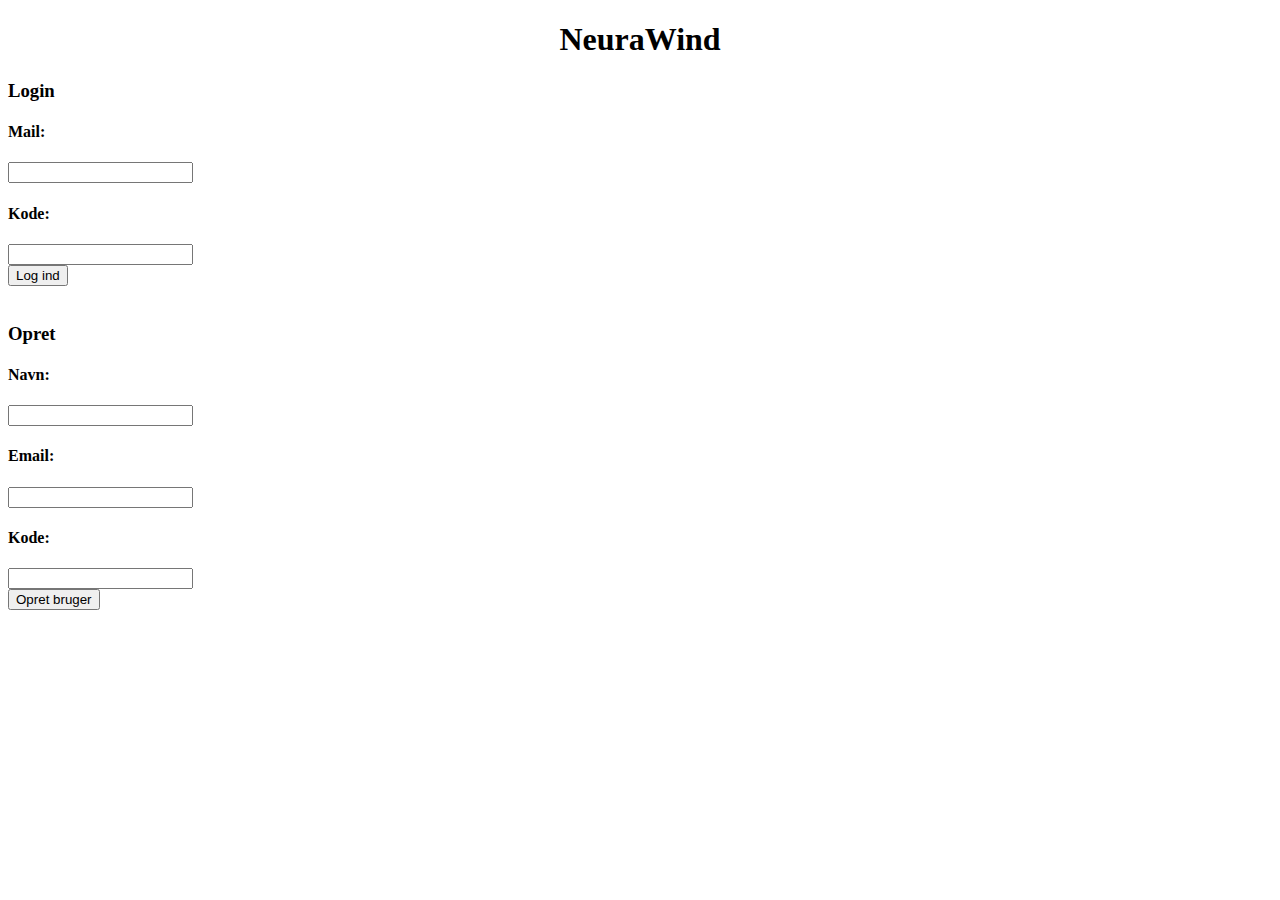
==== index.html @ 186642ab "Updated homepage with basic layout" ====
<!DOCTYPE html>
<html>
    <head>
        <meta charset="utf-8" />
        <meta http-equiv="X-UA-Compatible" content="IE=edge">
        <title>NeuraWind</title>
        <meta name="viewport" content="width=device-width, initial-scale=1">
        <link rel="stylesheet" type="text/css" media="screen" href="stylesheet/styles.css" />
    </head>
    <body>
        <h1 style="text-align: center">
            NeuraWind
        </h1>  
        <h3>Login</h3>
        <form action="login.php" method="POST">
            <div>
                <h4>Mail:</h4>
                <input type="text" name="mail" />
            </div>
            <div>
                <h4>Kode:</h4>
                <input type="password" name="password" />
            </div>
            <input type="submit" value="Log ind">
        </form>
        </br>
        <h3>Opret</h3>
        <form action="opret.php" method="POST">
            <div>
                <h4>Navn:</h4>
                <input type="text" name="name" />
            </div>
            <div>
                <h4>Email: </h4>
                <input type="text" name="mail" />
            </div>
            <div>
                <h4>Kode:</h4>
                <input type="password" name="password" />
            </div>
            <input type="submit" value="Opret bruger">
        </form>
    </body>
</html>
---- stylesheet/styles.css ----
.header{
    background: #36a0dd
}
.sidebar{
    float: left;
    width: 15%;
    height: 500px;
    background: #ccc;
    padding: 20px;
}
.project:hover{
    background: #a6a6ac;
}
.content{
    background: #6a6b6b;
    padding: 20px;
}
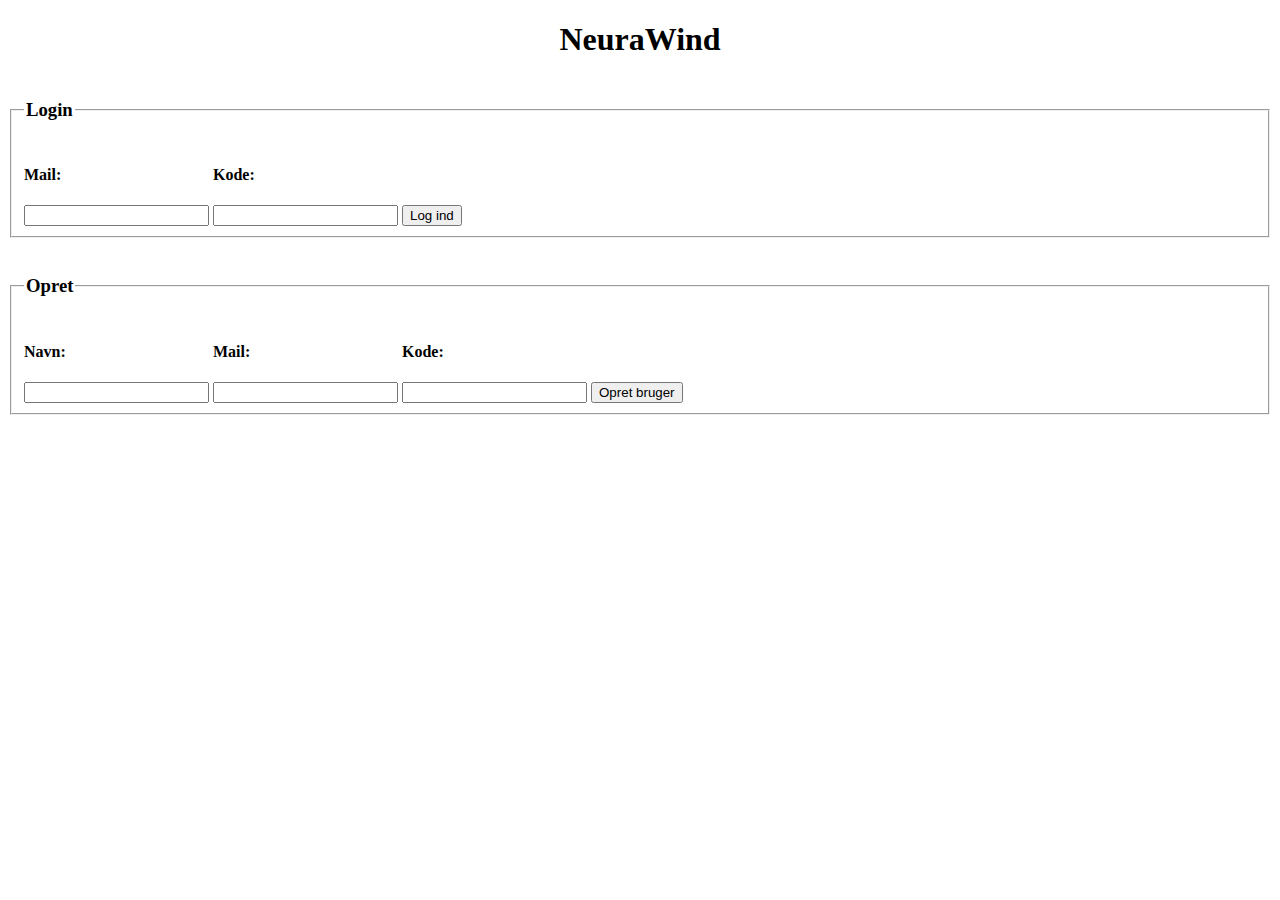
==== commit f3af52c5: "Updated everything" ====
--- a/index.html
+++ b/index.html
@@ -1,44 +1,51 @@
 <!DOCTYPE html>
 <html>
-    <head>
-        <meta charset="utf-8" />
-        <meta http-equiv="X-UA-Compatible" content="IE=edge">
-        <title>NeuraWind</title>
-        <meta name="viewport" content="width=device-width, initial-scale=1">
-        <link rel="stylesheet" type="text/css" media="screen" href="stylesheet/styles.css" />
-    </head>
-    <body>
-        <h1 style="text-align: center">
-            NeuraWind
-        </h1>  
-        <h3>Login</h3>
-        <form action="login.php" method="POST">
-            <div>
+
+<head>
+    <meta charset="utf-8" />
+    <meta http-equiv="X-UA-Compatible" content="IE=edge">
+    <title>NeuraWind</title>
+    <meta name="viewport" content="width=device-width, initial-scale=1">
+    <link rel="stylesheet" type="text/css" media="screen" href="stylesheet/styles.css" />
+</head>
+
+<body>
+    <h1 style="text-align: center">
+        NeuraWind
+    </h1>
+    <form action="login.php" method="POST">
+        <fieldset>
+            <legend><h3>Login</h3></legend>
+            <div style="display: inline-block">
                 <h4>Mail:</h4>
                 <input type="text" name="mail" />
             </div>
-            <div>
+            <div style="display: inline-block">
                 <h4>Kode:</h4>
                 <input type="password" name="password" />
             </div>
             <input type="submit" value="Log ind">
-        </form>
-        </br>
-        <h3>Opret</h3>
-        <form action="opret.php" method="POST">
-            <div>
+        </fieldset>
+    </form>
+    </br>
+    <form action="opret.php" method="POST">
+        <fieldset>
+            <legend><h3>Opret</h3></legend>
+            <div style="display: inline-block">
                 <h4>Navn:</h4>
                 <input type="text" name="name" />
             </div>
-            <div>
-                <h4>Email: </h4>
+            <div style="display: inline-block">
+                <h4>Mail: </h4>
                 <input type="text" name="mail" />
             </div>
-            <div>
+            <div style="display: inline-block">
                 <h4>Kode:</h4>
                 <input type="password" name="password" />
             </div>
             <input type="submit" value="Opret bruger">
-        </form>
-    </body>
+        </fieldset>
+    </form>
+</body>
+
 </html>--- a/stylesheet/styles.css
+++ b/stylesheet/styles.css
@@ -14,4 +14,7 @@
 .content{
     background: #6a6b6b;
     padding: 20px;
+}
+#info{
+    padding: 20px;
 }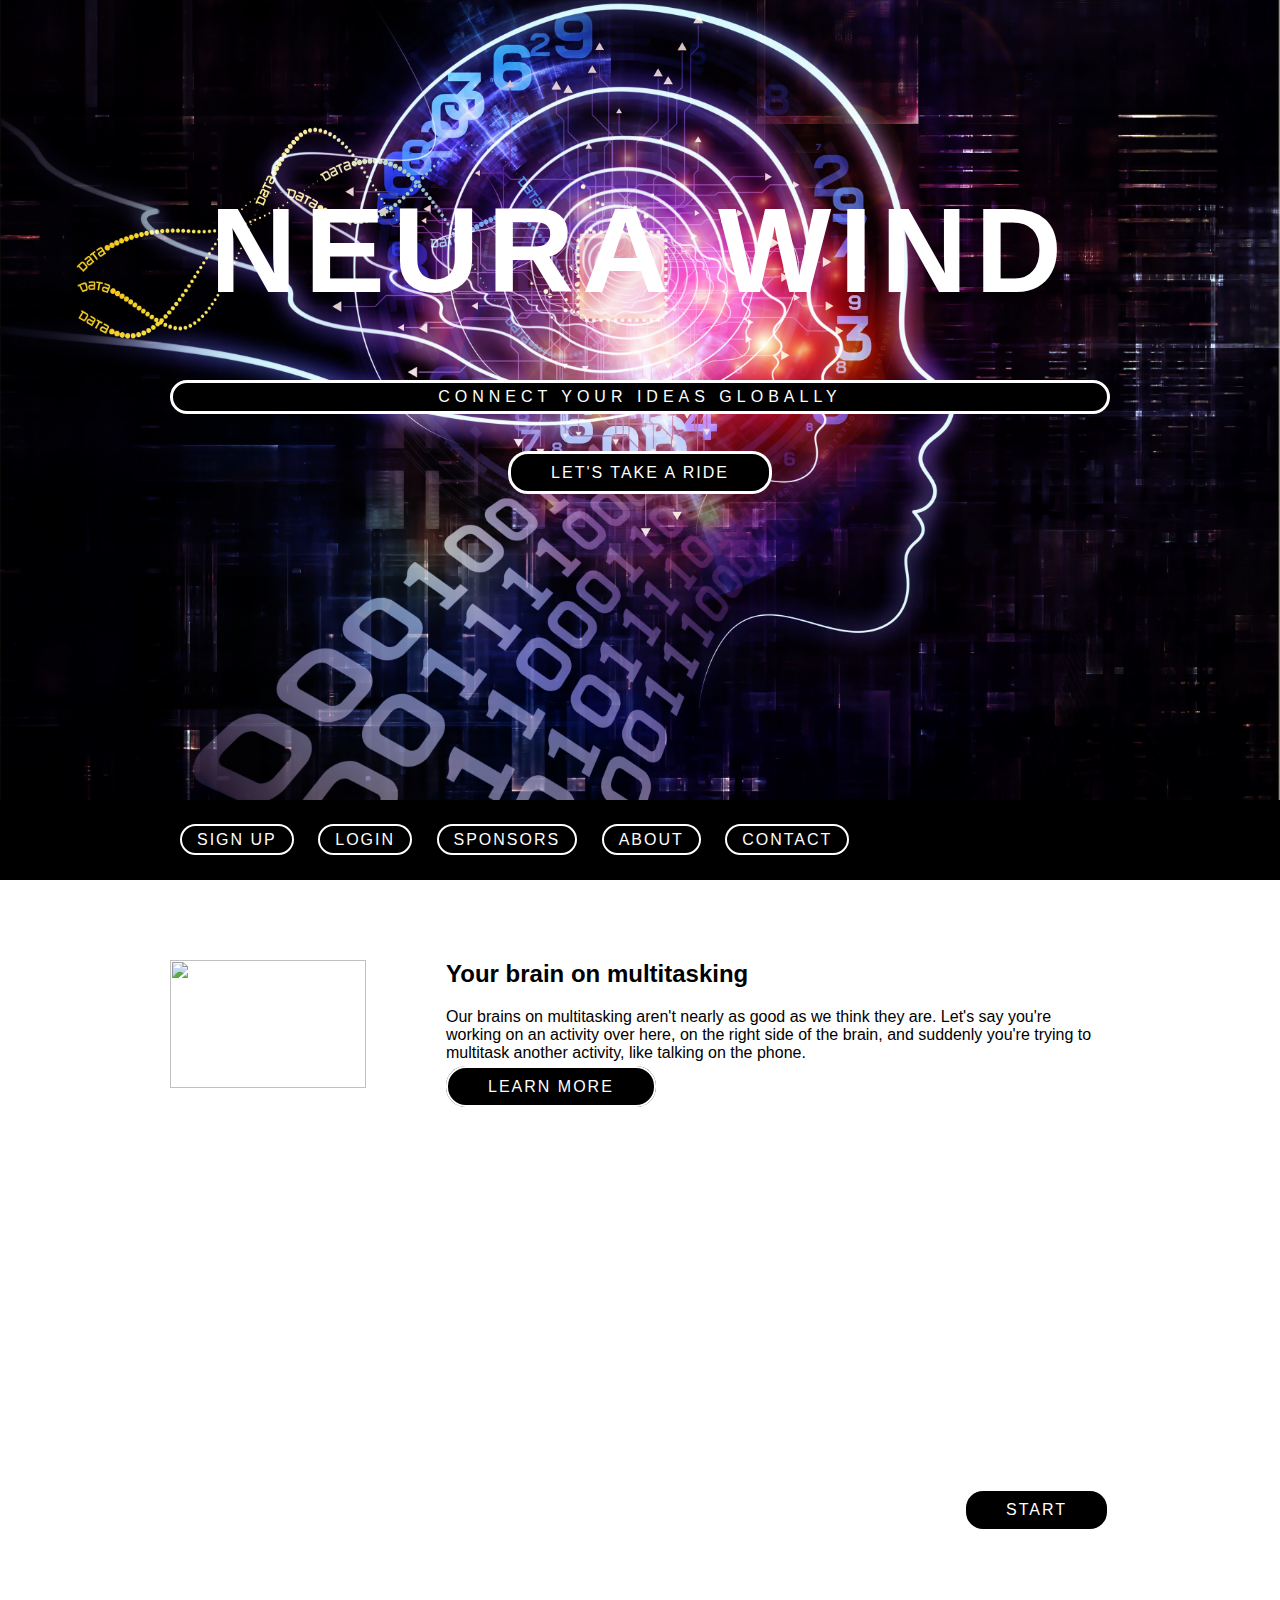
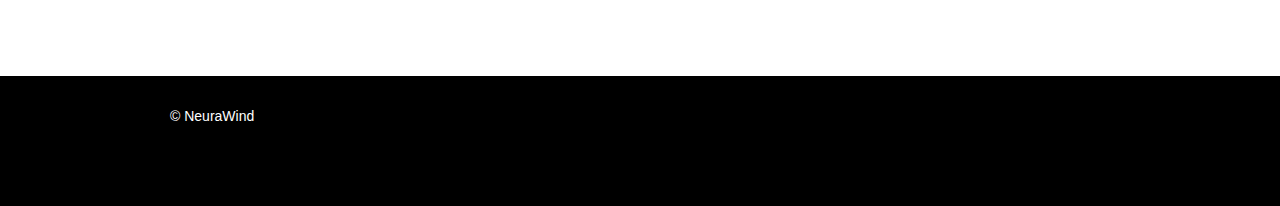
==== commit 48a575fb: "Add files via upload" ====
--- a/index.html
+++ b/index.html
@@ -1,51 +1,54 @@
-<!DOCTYPE html>
 <html>
-
-<head>
+  <head>
     <meta charset="utf-8" />
     <meta http-equiv="X-UA-Compatible" content="IE=edge">
     <title>NeuraWind</title>
     <meta name="viewport" content="width=device-width, initial-scale=1">
     <link rel="stylesheet" type="text/css" media="screen" href="stylesheet/styles.css" />
-</head>
+  </head>
 
-<body>
-    <h1 style="text-align: center">
-        NeuraWind
-    </h1>
-    <form action="login.php" method="POST">
-        <fieldset>
-            <legend><h3>Login</h3></legend>
-            <div style="display: inline-block">
-                <h4>Mail:</h4>
-                <input type="text" name="mail" />
-            </div>
-            <div style="display: inline-block">
-                <h4>Kode:</h4>
-                <input type="password" name="password" />
-            </div>
-            <input type="submit" value="Log ind">
-        </fieldset>
-    </form>
-    </br>
-    <form action="opret.php" method="POST">
-        <fieldset>
-            <legend><h3>Opret</h3></legend>
-            <div style="display: inline-block">
-                <h4>Navn:</h4>
-                <input type="text" name="name" />
-            </div>
-            <div style="display: inline-block">
-                <h4>Mail: </h4>
-                <input type="text" name="mail" />
-            </div>
-            <div style="display: inline-block">
-                <h4>Kode:</h4>
-                <input type="password" name="password" />
-            </div>
-            <input type="submit" value="Opret bruger">
-        </fieldset>
-    </form>
-</body>
+  <body>
+    <div class="header">
+      <div class="container">
+        <h1>Neura&nbspWind</h1>
+        <p>Connect your ideas globally</p>
+        <a class="btn" href="#">Let's take a ride</a>
+      </div>
+    </div>
 
+    <div class="nav">
+      <div class="container">
+        <ul>
+          <li><a class="btnfirst" href="opret.html">Sign Up</a></li>
+          <li><a class="btnfirst" href="login.html">Login</a></li>
+          <li><a class="btnfirst" href="sponsors.html">Sponsors</a></li>
+          <li><a class="btnfirst" href="about.html">About</a></li>
+          <li><a class="btnfirst" href="contact.html">Contact</a></li>
+        </ul>
+      </div>
+    </div>
+
+    <div class="main">
+      <div class="container">
+            <img src="https://s3.amazonaws.com/codecademy-content/projects/innovation-cloud/cloud.svg" height="128" width="196">
+        <h2>Your brain on multitasking</h2>
+        <p>Our brains on multitasking aren't nearly as good as we think they are. Let's say you're working on an activity over here, on the right side of the brain, and suddenly you're trying to multitask another activity, like talking on the phone.</p>
+        <a class="btn2" href="https://edition.cnn.com/2015/04/09/health/your-brain-multitasking/index.html" >Learn more</a>
+    </div>
+    </div>
+
+    <div class="jumbotron">
+      <div class="container">
+        <h2>Get started</h2>
+        <p>We got your back. You're just one clik away from relief.</p>
+        <a class="btn" href="#">Start</a>
+      </div>
+    </div>
+
+    <div class="footer">
+      <div class="container">
+        <p>&copy; NeuraWind</p>
+      </div>
+    </div>
+  </body>
 </html>--- a/stylesheet/styles.css
+++ b/stylesheet/styles.css
@@ -1,20 +1,207 @@
-.header{
-    background: #36a0dd
-}
-.sidebar{
+html, body {
+    margin: 0;
+    padding: 0;
+  }
+  
+  body {
+    font-family: 'Roboto', sans-serif;
+    font-weight: 100;
+  }
+  
+  .container {
+    margin: 0 auto;
+    max-width: 940px; 
+    padding: 0 10px;
+  }
+  
+  .header {
+    background: url("../Images/brain7.jpg") no-repeat center center; 
+    background-size: cover;
+    height: 800px;
+    text-align: center; 
+  }
+  
+  .header .container {
+    position: relative;
+    top: 200px;
+  }
+  
+  .header h1 {
+    color: rgb(255, 255, 255);
+    line-height: 100px; 
+    font-size: 80px;
+    letter-spacing: 8px;
+    margin-top: 0;
+    margin-bottom: 80px;
+    text-transform: uppercase; 
+  }
+  
+  @media (min-width:850px) {
+    .header h1 {
+      font-size: 120px;
+    }
+  }
+  
+  .header p {
+    color: rgb(255, 255, 255);
+    background: black;
+    padding: 5px 10px;
+    text-decoration: none; 
+    text-transform: uppercase; 
+    letter-spacing: 5px;
+    border: solid 3px white;
+    border-radius: 20px;
+    font-weight: 100;
+    margin-bottom: 50px;
+    margin-top: 0;
+  }
+  
+  .btnfirst {
+    color: rgb(255, 255, 255);
+    background: black;
+    padding: 5px 15px;
+    text-decoration: none; 
+    transition: background .5s; 
+    text-transform: uppercase;
+    letter-spacing: 2px;
+    border:solid 2px white;
+    border-radius: 20px;
+  }
+
+  .btnfirst:hover{
+    background: #fff;
+    color: rgb(255, 0, 119);
+    cursor: pointer; 
+    transition-delay: 1s;
+    transition: background 2.5s; 
+    transition: color 1s;
+  }
+
+  .btn {
+    color: rgb(255, 255, 255);
+    background: black;
+    padding: 10px 40px;
+    text-decoration: none; 
+    transition: background .5s; 
+    text-transform: uppercase;
+    letter-spacing: 2px;
+    border:solid 3px white;
+    border-radius: 20px;
+  }
+
+  .btn:hover{
+    background: #fff;
+    color: blue;
+    cursor: pointer; 
+    transition-delay: 1s;
+    transition: background 2.5s; 
+    transition: color 2s;
+  }
+
+  .btn2 {
+    color: rgb(255, 255, 255);
+    background: black;
+    padding: 10px 40px;
+    text-decoration: none; 
+    transition: background .5s; 
+    text-transform: uppercase;
+    letter-spacing: 2px;
+    border:solid 2px white;
+    border-radius: 20px;
+  }
+
+  .btn2:hover{
+    background: #fff;
+    color: blue;
+    cursor: pointer; 
+    transition: background 2s; 
+    transition: color .5s;
+  }
+
+  
+  .nav { 
+    background: #000;
+    height: 80px; 
+    width: 100%;
+  }
+  
+  .nav ul {
+    height: 80px;
+    list-style: none;
+    margin: 0 auto; 
+    padding: 0;
+  }
+  
+    .nav ul li {
+    color: #fff;
+    display: inline-block; 
+    height: 80px;
+    line-height: 80px; 
+    list-style: none;
+    padding: 0 10px;
+    transition: background .5s; 
+  }
+  
+  .main .container {
+    margin: 80px auto;
+  }
+  
+  .main img {
     float: left;
-    width: 15%;
-    height: 500px;
-    background: #ccc;
-    padding: 20px;
-}
-.project:hover{
-    background: #a6a6ac;
-}
-.content{
-    background: #6a6b6b;
-    padding: 20px;
-}
-#info{
-    padding: 20px;
-}+    margin: 0px 80px 0px 0;
+  }
+  
+  .jumbotron {
+    background: url("../Images/NeuralNetwork3.png") center;
+    background-size: cover;
+    height: 500px; 
+  }
+  
+  .jumbotron .container {
+    position: relative;
+    top: 220px;
+  }
+  
+  .jumbotron h2 {
+    color: #fff;
+    text-align: right; 
+  }
+  
+  .jumbotron p {
+    color: #fff; 
+    text-align: right; 
+  }
+  
+  .jumbotron .btn {
+    margin: 10px 0 0;
+    float: right; 
+  }
+  
+  .footer { 
+    background: #000;
+    height: 80px; 
+    padding-bottom: 50px;
+  }
+  
+  .footer p { 
+    color: #fff;
+    font-size: 14px;  
+    height: 60px; 
+    line-height: 80px;
+    margin: 0;  
+  }
+  
+  @media (max-width: 500px) {
+    .header h1 {
+      font-size: 50px;
+      line-height: 64px;
+    }
+  
+    .main, .jumbotron {
+      padding: 0 30px;
+    }
+  
+    .main img {
+      width: 100%;
+    }
+  }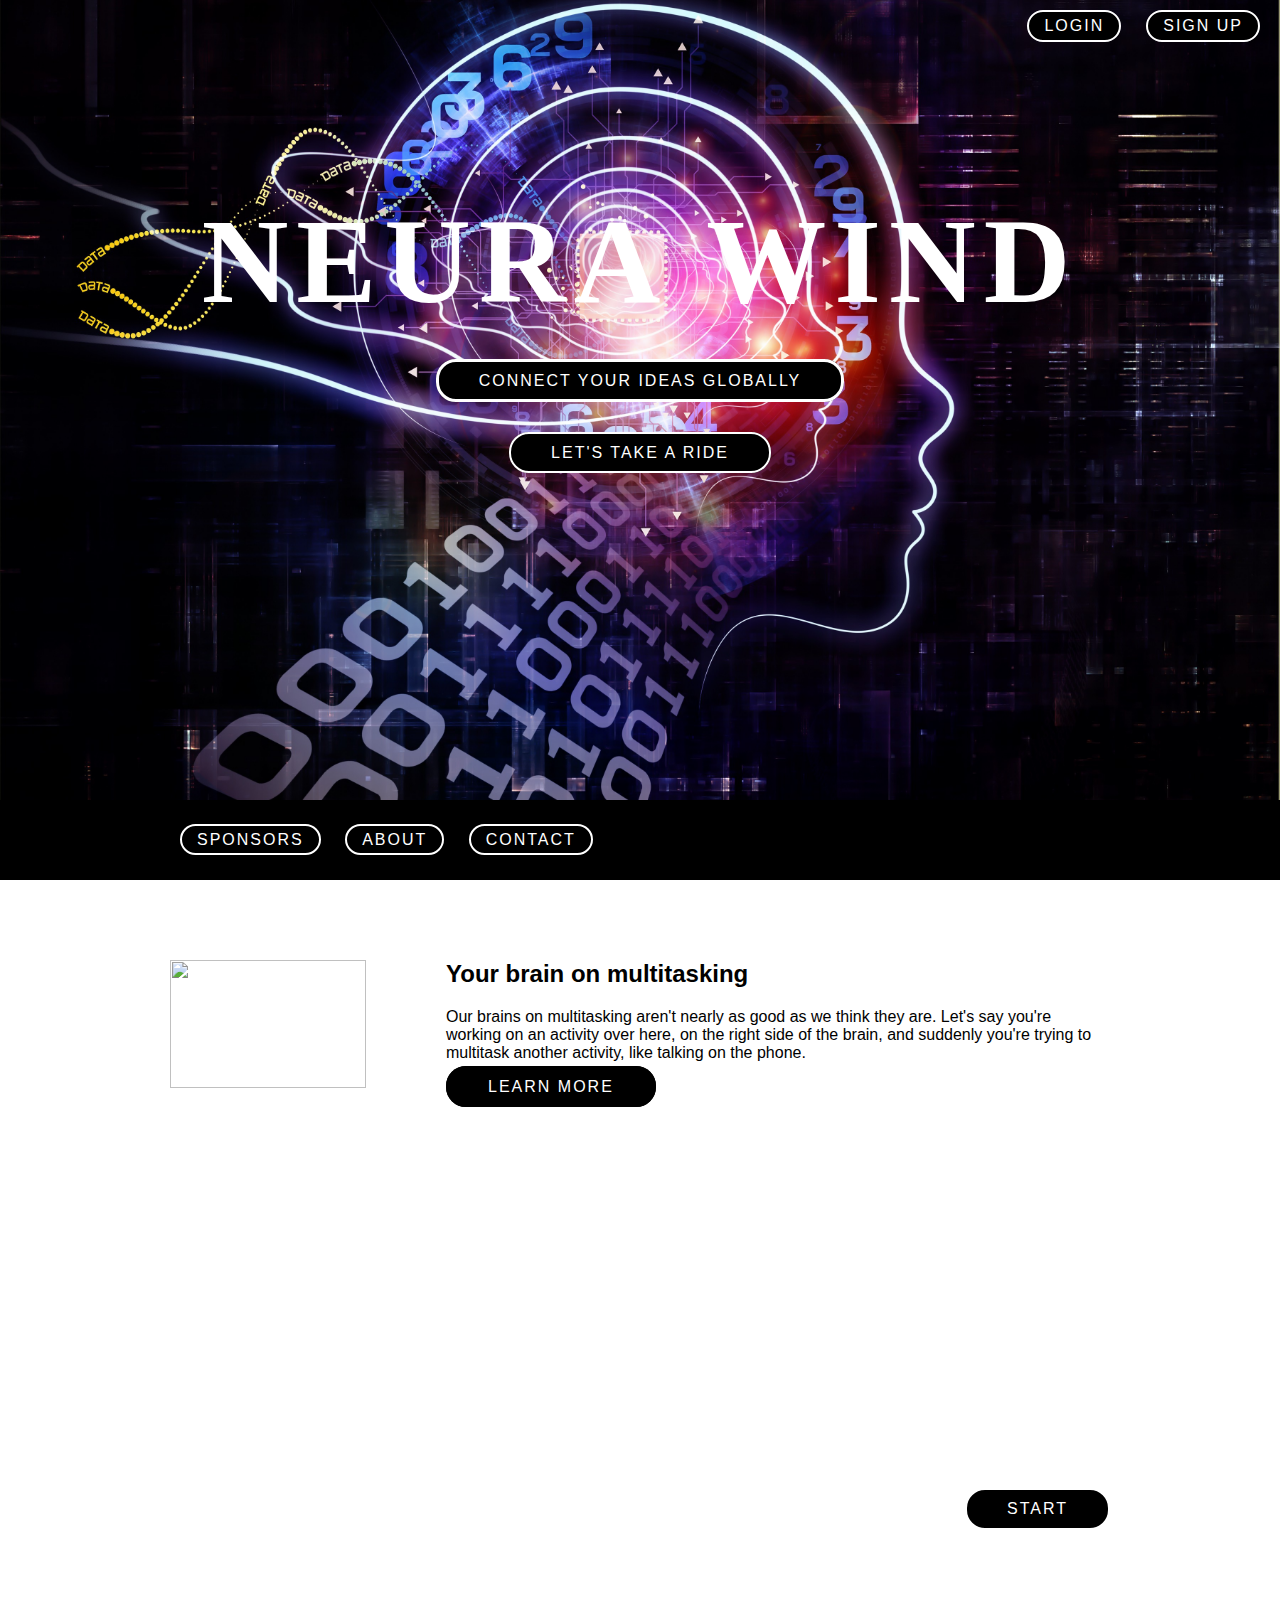
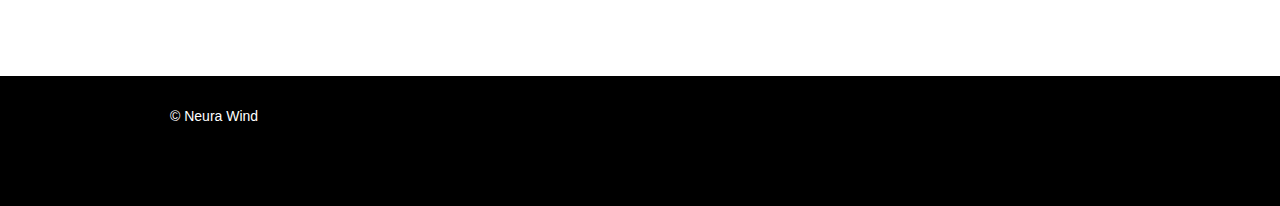
==== commit df72cfd6: "24/11 New CSS and HTML" ====
--- a/index.html
+++ b/index.html
@@ -7,20 +7,32 @@
     <link rel="stylesheet" type="text/css" media="screen" href="stylesheet/styles.css" />
   </head>
 
+<!--The top part og the index Sign Up and Login-->
   <body>
     <div class="header">
+      <div class="containertop">
+        <ul>
+          <a class="btntop1" href="opret.html">Sign Up</a>
+        </ul>
+
+        <ul>
+          <a class="btntop2" href="login.html">Login</a>
+        </ul>
+
+<!--The text on the main screen main background-->
+      </div>
       <div class="container">
         <h1>Neura&nbspWind</h1>
-        <p>Connect your ideas globally</p>
-        <a class="btn" href="#">Let's take a ride</a>
+        <a class="connectbanner">Connect your ideas globally</a>
+        <br> <br> <br> <br>
+        <a class="btn" href="#nav">Let's take a ride</a>
       </div>
     </div>
 
-    <div class="nav">
+<!--The black banner with Sponsor, About and Contact-->
+    <div class="nav" id="nav">
       <div class="container">
         <ul>
-          <li><a class="btnfirst" href="opret.html">Sign Up</a></li>
-          <li><a class="btnfirst" href="login.html">Login</a></li>
           <li><a class="btnfirst" href="sponsors.html">Sponsors</a></li>
           <li><a class="btnfirst" href="about.html">About</a></li>
           <li><a class="btnfirst" href="contact.html">Contact</a></li>
@@ -28,6 +40,7 @@
       </div>
     </div>
 
+<!--The white part below black banner-->
     <div class="main">
       <div class="container">
             <img src="https://s3.amazonaws.com/codecademy-content/projects/innovation-cloud/cloud.svg" height="128" width="196">
@@ -37,17 +50,19 @@
     </div>
     </div>
 
+<!--The part below Multitasking (white banner)-->
     <div class="jumbotron">
       <div class="container">
         <h2>Get started</h2>
         <p>We got your back. You're just one clik away from relief.</p>
-        <a class="btn" href="#">Start</a>
+        <a class="btn" href="login.html">Start</a>
       </div>
     </div>
 
+<!--The black banner on the bottom of the screen-->
     <div class="footer">
       <div class="container">
-        <p>&copy; NeuraWind</p>
+        <p>&copy; Neura Wind</p>
       </div>
     </div>
   </body>
--- a/stylesheet/styles.css
+++ b/stylesheet/styles.css
@@ -1,207 +1,285 @@
+/*In general*/
 html, body {
-    margin: 0;
-    padding: 0;
+  margin: 0;
+  padding: 0;
+  scroll-behavior: smooth;
+}
+
+/*Font of all text on site*/
+body {
+  font-family: 'Gotham Medium', sans-serif;
+}
+
+/*Font of Neura Wind*/
+body h1{
+  font-family: 'Roboto'
+}
+
+/*Neura Wind and Sponsor banner*/
+.container {
+  margin: 0 auto;
+  max-width: 940px; 
+  padding: 0 10px;
+}
+
+/*Main Background*/
+.header {
+  background: url("../Images/brain7.jpg") no-repeat center center; 
+  background-size: cover;
+  height: 800px;
+  text-align: center; 
+}
+
+
+.header .container {
+  position: relative;
+  top: 170px;
+}
+
+/*Neura Wind*/
+h1 {
+  color: rgb(255, 255, 255);
+  line-height: 100px; 
+  font-size: 80px;
+  letter-spacing: 8px;
+  margin-top: 0;
+  margin-bottom: 60px;
+  text-transform: uppercase; 
+}
+
+@media (min-width:850px) {
+  .container h1 {
+    font-size: 120px;
   }
-  
-  body {
-    font-family: 'Roboto', sans-serif;
-    font-weight: 100;
+}
+
+/*Connect your ideas globally*/
+.connectbanner {
+  color: white;
+  background: black;
+  padding: 10px 40px;
+  text-decoration: none; 
+  text-transform: uppercase;
+  letter-spacing: 2px;
+  border:solid 3px white;
+  border-radius: 20px;
+  text-align: center;
+}
+
+/*Sign Up */
+.containertop .btntop1{
+  position: relative;
+  color: rgb(255, 255, 255);
+  background: black;
+  padding: 5px 15px;
+  text-decoration: none; 
+  transition: background .5s; 
+  text-transform: uppercase;
+  letter-spacing: 2px;
+  border:solid 2px white;
+  border-radius: 20px;
+  float: right;
+  margin-left: 25px;
+  margin-right: 20px;
+  margin-top: 10;
+}
+
+/*Sign Up Opon Hover*/
+.btntop1:hover{
+  background: #fff;
+  color: rgb(255, 0, 119);
+  cursor: pointer; 
+  transition-delay: 1s;
+  transition: background 2.5s; 
+  transition: color 1s;
+}
+
+/*Login*/
+.containertop .btntop2{
+  position: relative;
+  color: rgb(255, 255, 255);
+  background: black;
+  padding: 5px 15px;
+  text-decoration: none; 
+  transition: background .5s; 
+  text-transform: uppercase;
+  letter-spacing: 2px;
+  border:solid 2px white;
+  border-radius: 20px;
+  float: right;
+  margin-top: 10;
+}
+
+/*Login Opon Hover*/
+.btntop2:hover{
+  background: #fff;
+  color: rgb(255, 0, 119);
+  cursor: pointer; 
+  transition-delay: 1s;
+  transition: background 2.5s; 
+  transition: color 1s;
+}
+
+/*Sponsors, About and Contact*/
+.btnfirst {
+  color: rgb(255, 255, 255);
+  background: black;
+  padding: 5px 15px;
+  text-decoration: none; 
+  transition: background .5s; 
+  text-transform: uppercase;
+  letter-spacing: 2px;
+  border:solid 2px white;
+  border-radius: 20px;
+}
+
+/*Sponsors, About and Contact Opon Hover*/
+.btnfirst:hover{
+  background: #fff;
+  color: rgb(255, 0, 119);
+  cursor: pointer; 
+  transition-delay: 1s;
+  transition: background 2.5s; 
+  transition: color 1s;
+}
+
+/* "Let's take a ride and" "Start" */
+.btn {
+  color: rgb(255, 255, 255);
+  background: black;
+  padding: 10px 40px;
+  text-decoration: none; 
+  transition: background .5s; 
+  text-transform: uppercase;
+  letter-spacing: 2px;
+  border:solid 2px white;
+  border-radius: 20px;
+}
+
+/* "Let's take a ride and" "Start" Opon Hover*/
+.btn:hover{
+  background: #fff;
+  color: rgb(255, 0, 119);
+  cursor: pointer; 
+  transition: background 2s; 
+  transition: color .5s;
+}
+
+/*Learn more*/
+.btn2 {
+  color: rgb(255, 255, 255);
+  background: black;
+  padding: 10px 40px;
+  text-decoration: none; 
+  transition: background .5s; 
+  text-transform: uppercase;
+  letter-spacing: 2px;
+  border:solid 2px black;
+  border-radius: 20px;
+}
+
+/*Learn More Opon Hover*/
+.btn2:hover{
+  background: white;
+  color: rgb(255, 0, 119);
+  cursor: pointer; 
+  transition: background 2s; 
+  transition: color .5s;
+}
+
+/*Banner for Sponsor, About and Contact*/
+.nav { 
+  background: #000;
+  height: 80px; 
+  width: 100%;
+}
+
+/*Banner for Sponsor, About and Contact Unordered list*/
+.nav ul {
+  height: 80px;
+  list-style: none;
+  margin: 0 auto; 
+  padding: 0;
+}
+
+/*The words Sponsor, About and Contact on Banner*/
+.nav ul li {
+ color: #fff;
+ display: inline-block; 
+ height: 80px;
+ line-height: 80px; 
+ list-style: none;
+ padding: 0 10px;
+ transition: background .5s; 
+}
+
+/* White part of the main screen: About "your brain on multitasking" */
+.main .container {
+  margin: 80px auto;
+}
+
+/*The image on the white banner*/
+.main img {
+  float: left;
+  margin: 0px 80px 0px 0;
+}
+
+/*Multitasking and Get started*/
+.main, .jumbotron{
+  padding: 0 30px;
+}
+
+/*The last section of the screen "We got your back...one clik away..." */
+.jumbotron {
+  background: url("../Images/NeuralNetwork3.png") center;
+  background-size: cover;
+  height: 500px; 
+}
+
+/*Postion of the text: "We got your back" */
+.jumbotron .container {
+  position: relative;
+  top: 220px;
+}
+
+/*Get startet text*/
+.jumbotron h2 {
+  color: #fff;
+  text-align: right; 
+}
+
+/*We got your back text*/
+.jumbotron p {
+  color: #fff; 
+  text-align: right; 
+}
+
+/*We got your back btn position*/
+.jumbotron .btn {
+  margin: 10px 0 0;
+  float: right; 
+}
+
+/*The black banner on the bottom position*/
+.footer { 
+  background: #000;
+  height: 80px; 
+  padding-bottom: 50px;
+}
+
+/*Neura wind text*/
+.footer p { 
+  color: #fff;
+  font-size: 14px;  
+  height: 60px; 
+  line-height: 80px;
+  margin: 0;  
+}
+
+/*Neura Wind max-width*/
+@media (max-width: 500px) {
+  h1 {
+    font-size: 50px;
+    line-height: 64px;
   }
-  
-  .container {
-    margin: 0 auto;
-    max-width: 940px; 
-    padding: 0 10px;
-  }
-  
-  .header {
-    background: url("../Images/brain7.jpg") no-repeat center center; 
-    background-size: cover;
-    height: 800px;
-    text-align: center; 
-  }
-  
-  .header .container {
-    position: relative;
-    top: 200px;
-  }
-  
-  .header h1 {
-    color: rgb(255, 255, 255);
-    line-height: 100px; 
-    font-size: 80px;
-    letter-spacing: 8px;
-    margin-top: 0;
-    margin-bottom: 80px;
-    text-transform: uppercase; 
-  }
-  
-  @media (min-width:850px) {
-    .header h1 {
-      font-size: 120px;
-    }
-  }
-  
-  .header p {
-    color: rgb(255, 255, 255);
-    background: black;
-    padding: 5px 10px;
-    text-decoration: none; 
-    text-transform: uppercase; 
-    letter-spacing: 5px;
-    border: solid 3px white;
-    border-radius: 20px;
-    font-weight: 100;
-    margin-bottom: 50px;
-    margin-top: 0;
-  }
-  
-  .btnfirst {
-    color: rgb(255, 255, 255);
-    background: black;
-    padding: 5px 15px;
-    text-decoration: none; 
-    transition: background .5s; 
-    text-transform: uppercase;
-    letter-spacing: 2px;
-    border:solid 2px white;
-    border-radius: 20px;
-  }
-
-  .btnfirst:hover{
-    background: #fff;
-    color: rgb(255, 0, 119);
-    cursor: pointer; 
-    transition-delay: 1s;
-    transition: background 2.5s; 
-    transition: color 1s;
-  }
-
-  .btn {
-    color: rgb(255, 255, 255);
-    background: black;
-    padding: 10px 40px;
-    text-decoration: none; 
-    transition: background .5s; 
-    text-transform: uppercase;
-    letter-spacing: 2px;
-    border:solid 3px white;
-    border-radius: 20px;
-  }
-
-  .btn:hover{
-    background: #fff;
-    color: blue;
-    cursor: pointer; 
-    transition-delay: 1s;
-    transition: background 2.5s; 
-    transition: color 2s;
-  }
-
-  .btn2 {
-    color: rgb(255, 255, 255);
-    background: black;
-    padding: 10px 40px;
-    text-decoration: none; 
-    transition: background .5s; 
-    text-transform: uppercase;
-    letter-spacing: 2px;
-    border:solid 2px white;
-    border-radius: 20px;
-  }
-
-  .btn2:hover{
-    background: #fff;
-    color: blue;
-    cursor: pointer; 
-    transition: background 2s; 
-    transition: color .5s;
-  }
-
-  
-  .nav { 
-    background: #000;
-    height: 80px; 
-    width: 100%;
-  }
-  
-  .nav ul {
-    height: 80px;
-    list-style: none;
-    margin: 0 auto; 
-    padding: 0;
-  }
-  
-    .nav ul li {
-    color: #fff;
-    display: inline-block; 
-    height: 80px;
-    line-height: 80px; 
-    list-style: none;
-    padding: 0 10px;
-    transition: background .5s; 
-  }
-  
-  .main .container {
-    margin: 80px auto;
-  }
-  
-  .main img {
-    float: left;
-    margin: 0px 80px 0px 0;
-  }
-  
-  .jumbotron {
-    background: url("../Images/NeuralNetwork3.png") center;
-    background-size: cover;
-    height: 500px; 
-  }
-  
-  .jumbotron .container {
-    position: relative;
-    top: 220px;
-  }
-  
-  .jumbotron h2 {
-    color: #fff;
-    text-align: right; 
-  }
-  
-  .jumbotron p {
-    color: #fff; 
-    text-align: right; 
-  }
-  
-  .jumbotron .btn {
-    margin: 10px 0 0;
-    float: right; 
-  }
-  
-  .footer { 
-    background: #000;
-    height: 80px; 
-    padding-bottom: 50px;
-  }
-  
-  .footer p { 
-    color: #fff;
-    font-size: 14px;  
-    height: 60px; 
-    line-height: 80px;
-    margin: 0;  
-  }
-  
-  @media (max-width: 500px) {
-    .header h1 {
-      font-size: 50px;
-      line-height: 64px;
-    }
-  
-    .main, .jumbotron {
-      padding: 0 30px;
-    }
-  
-    .main img {
-      width: 100%;
-    }
-  }+}
